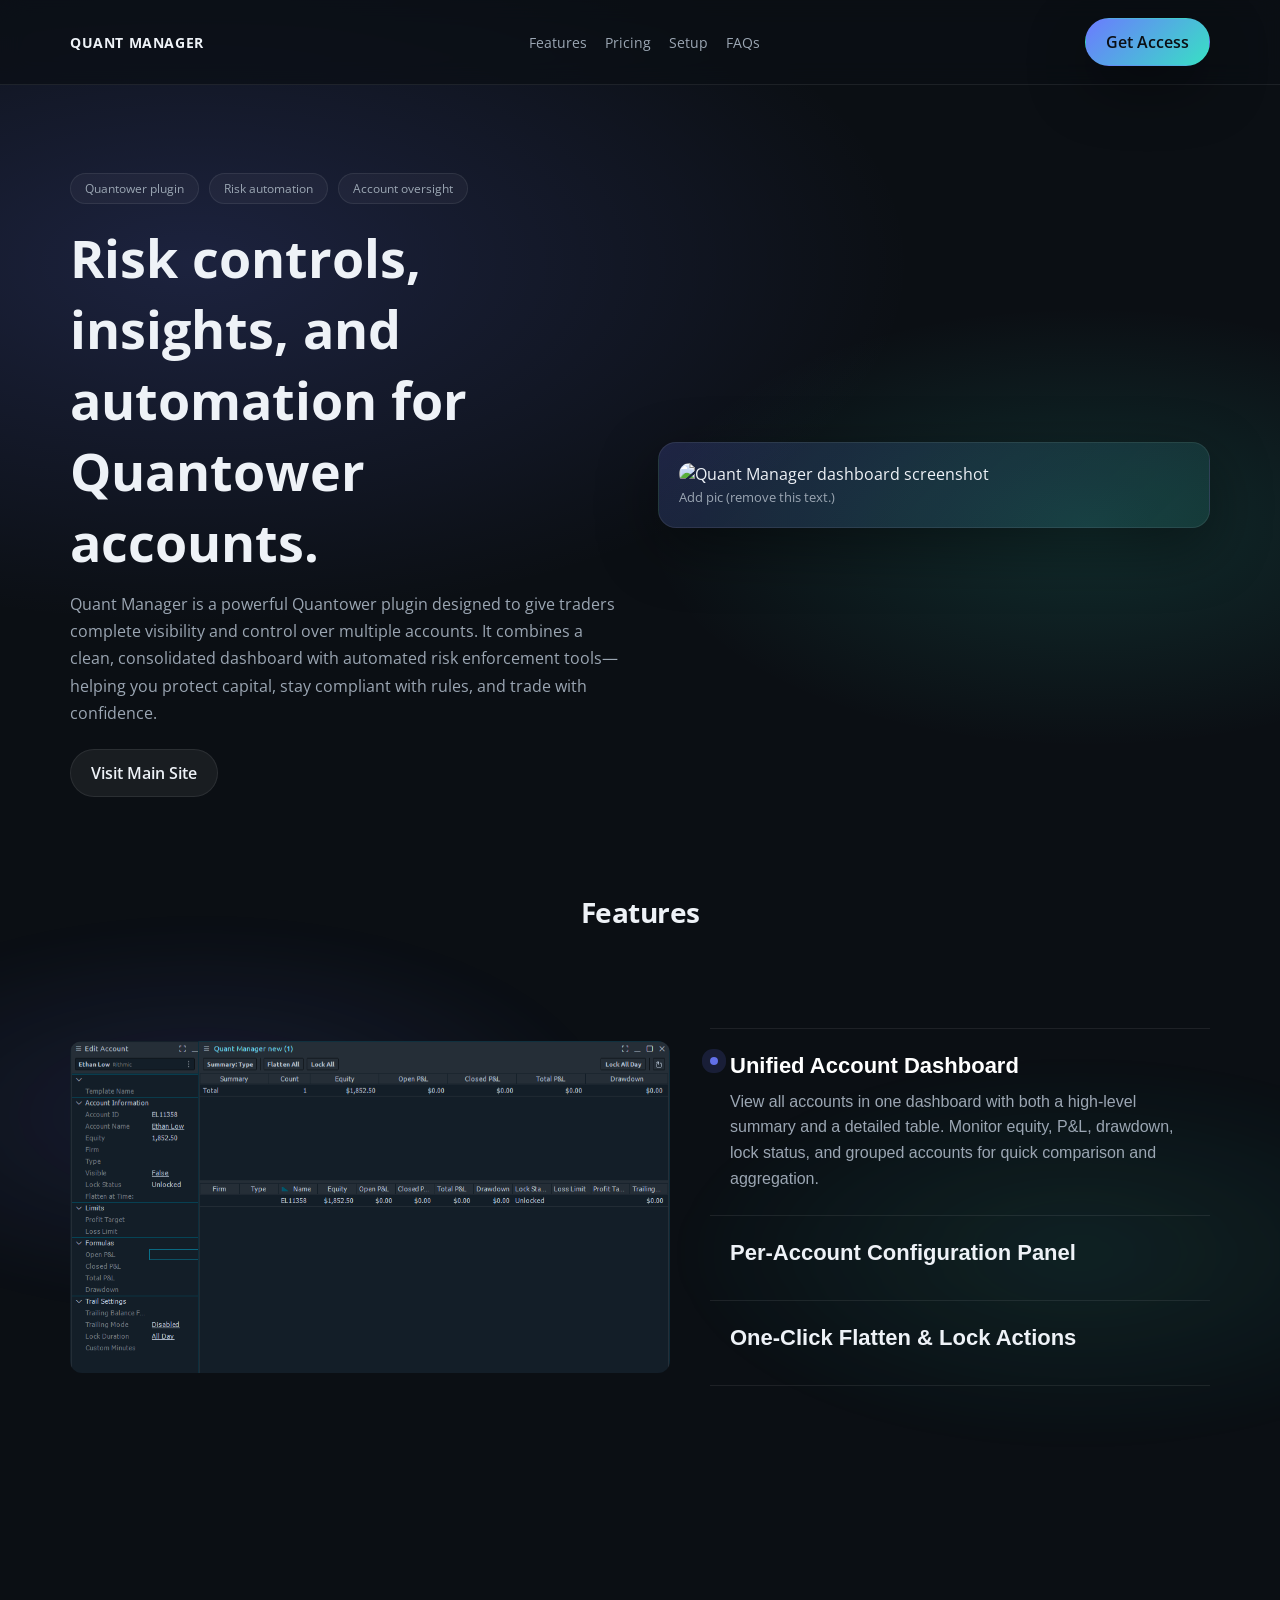
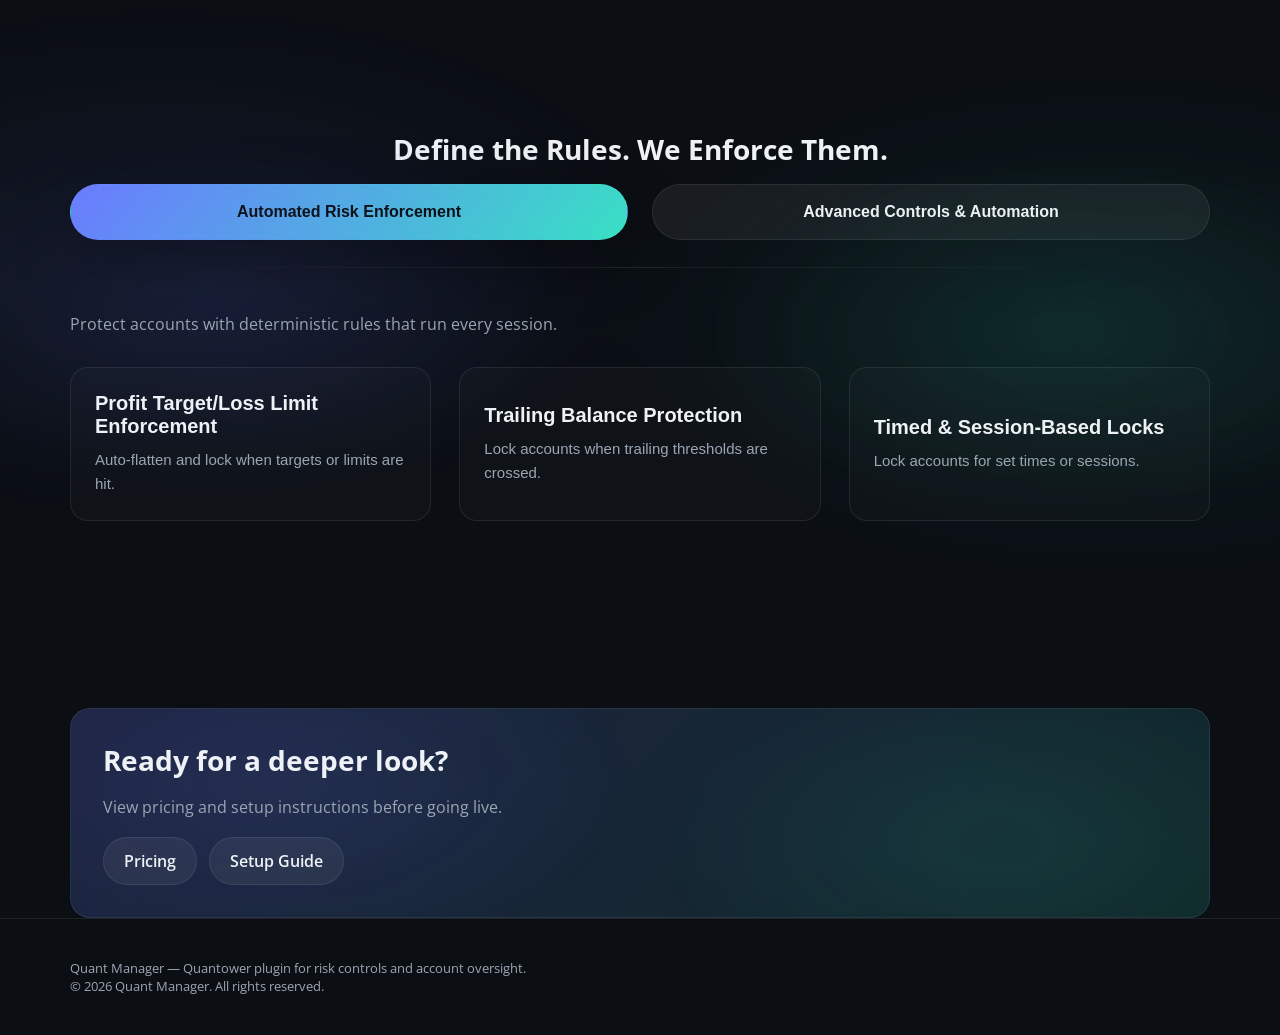
==== index.html @ 59a8fda4 "Add files via upload" ====
<!DOCTYPE html>
<html lang="en">
  <head>
    <meta charset="UTF-8" />
    <meta name="viewport" content="width=device-width, initial-scale=1" />
    <title>Quant Manager — Risk Controls for Quantower</title>
    <meta name="description" content="Quant Manager is a Quantower plugin for account oversight, risk enforcement, scheduled flattening, and formula-driven metrics." />
    <link rel="stylesheet" href="./styles.css" />
  </head>
  <body>
    <header class="nav">
      <div class="container nav-inner">
        <div class="logo">Quant Manager</div>
        <nav class="nav-links">
          <a href="#features">Features</a>
          <a href="./pricing.html">Pricing</a>
          <a href="./setup.html">Setup</a>
          <a href="./faq.html">FAQs</a>
        </nav>
        <a class="btn" href="https://ldqtrading.gumroad.com/l/tpsplugin" target="_blank" rel="noreferrer">Get Access</a>
      </div>
    </header>

    <main class="container">
      <section class="hero fade-section">
        <div>
          <div class="pill-row">
            <span class="pill">Quantower plugin</span>
            <span class="pill">Risk automation</span>
            <span class="pill">Account oversight</span>
          </div>
          <h1>Risk controls, insights, and automation for Quantower accounts.</h1>
          <p>
            Quant Manager is a powerful Quantower plugin designed to give traders complete visibility and control over multiple accounts. 
            It combines a clean, consolidated dashboard with automated risk enforcement tools—helping you protect capital, stay compliant 
            with rules, and trade with confidence.
          </p>
          <div style="display:flex; gap:12px; flex-wrap:wrap;">
            <a class="btn secondary" href="https://ldqtrading.gumroad.com/l/tpsplugin" target="_blank" rel="noreferrer">Visit Main Site</a>
          </div>
        </div>
        <div class="hero-card">
          <img src="./assets/hero-dashboard.png" alt="Quant Manager dashboard screenshot" />
          <small>Add pic (remove this text.)</small>
        </div>
      </section>

      <section id="features" class="section fade-section">
        <h2 class="features-heading">Features</h2>
        <div class="feature-split">
          <div class="feature-image">
            <img
              id="featureImage"
              src="./assets/qmwhole.PNG"
              alt="Unified Account Dashboard"
            />
          </div>
          <div class="feature-list" role="tablist" aria-label="Feature list">
            <button
              class="feature-item is-active"
              type="button"
              role="tab"
              aria-selected="true"
              data-image="./assets/qmwhole.PNG"
              data-alt="Unified Account Dashboard"
              data-description="View all accounts in one dashboard with both a high-level summary and a detailed table. Monitor equity, P&amp;L, drawdown, lock status, and grouped accounts for quick comparison and aggregation."
            >
              <span class="feature-title">Unified Account Dashboard</span>
              <span class="feature-description">View all accounts in one dashboard with both a high-level summary and a detailed table. Monitor equity, P&amp;L, drawdown, lock status, and grouped accounts for quick comparison and aggregation.</span>
            </button>
            <button
              class="feature-item"
              type="button"
              role="tab"
              aria-selected="false"
              data-image="./assets/qmeditacc.PNG"
              data-alt="Per-account configuration panel"
              data-description="Individually configure each account with firm/type classification, risk limits, trailing rules, formulas, and scheduled flatten times. Changes save automatically and update the dashboard in real time."
            >
              <span class="feature-title">Per-Account Configuration Panel</span>
              <span class="feature-description">Individually configure each account with firm/type classification, risk limits, trailing rules, formulas, and scheduled flatten times. Changes save automatically and update the dashboard in real time.</span>
            </button>
            <button
              class="feature-item"
              type="button"
              role="tab"
              aria-selected="false"
              data-image="./assets/qmlockaction.png"
              data-alt="Click flatten action"
              data-size="compact"
              data-description="Instantly flatten positions or lock accounts from the toolbar or context menu. Apply actions to single or multiple accounts to respond quickly to risk events or rule violations."
            >
              <span class="feature-title">One-Click Flatten &amp; Lock Actions</span>
              <span class="feature-description">Instantly flatten positions or lock accounts from the toolbar or context menu. Apply actions to single or multiple accounts to respond quickly to risk events or rule violations.</span>
            </button>
          </div>
        </div>
      </section>

      <section class="section enforcement-section fade-section">
        <h2 class="enforcement-heading">Define the Rules. We Enforce Them.</h2>
        <div class="section-toggle" role="tablist" aria-label="Control sections">
          <button class="toggle-btn is-active" type="button" role="tab" aria-selected="true" data-panel="enforcement">
            Automated Risk Enforcement
          </button>
          <button class="toggle-btn" type="button" role="tab" aria-selected="false" data-panel="advanced">
            Advanced Controls &amp; Automation
          </button>
        </div>
        <div class="toggle-panel is-active" data-panel="enforcement">
          <p class="muted">Protect accounts with deterministic rules that run every session.</p>
          <div class="feature-grid">
            <button
              class="mini-feature"
              type="button"
              data-title="Profit Target/Loss Limit Enforcement"
              data-full="If a profit target is hit or the loss limit is breached, the account is immediately flattened and locked for the remainder of the day."
            >
              <strong>Profit Target/Loss Limit Enforcement</strong>
              <span>Auto-flatten and lock when targets or limits are hit.</span>
            </button>
            <button
              class="mini-feature"
              type="button"
              data-title="Trailing Balance Protection"
              data-full="Enable custom trailing balance rules based on realized or unrealized P&amp;L. When the trailing threshold is crossed, the account is locked for a configurable duration, helping protect gains as equity grows."
            >
              <strong>Trailing Balance Protection</strong>
              <span>Lock accounts when trailing thresholds are crossed.</span>
            </button>
            <button
              class="mini-feature"
              type="button"
              data-title="Timed &amp; Session-Based Locks"
              data-full="Lock accounts until a specific time or for predefined session durations. Optional auto-flattening ensures no positions remain open when a lock activates."
            >
              <strong>Timed &amp; Session-Based Locks</strong>
              <span>Lock accounts for set times or sessions.</span>
            </button>
          </div>
        </div>
        <div class="toggle-panel" data-panel="advanced">
          <p class="muted">Customize controls, schedules, and automation for every account.</p>
          <div class="feature-grid">
            <button
              class="mini-feature"
              type="button"
              data-title="Scheduled Flattening"
              data-full="Schedule accounts to flatten at a specific date and time. The scheduler runs automatically and updates future flatten events after execution."
            >
              <strong>Scheduled Flattening</strong>
              <span>Schedule automatic account flattening.</span>
            </button>
            <button
              class="mini-feature"
              type="button"
              data-title="Formula-Driven Metrics"
              data-full="Customize how key metrics are calculated using editable formulas (e.g., [openpnl], IF(), MAX(), MIN()). Define your own logic for Open, Closed, and Total P&amp;L, drawdown, and trailing balance calculations."
            >
              <strong>Formula-Driven Metrics</strong>
              <span>Define custom P&amp;L and drawdown logic.</span>
            </button>
            <button
              class="mini-feature"
              type="button"
              data-title="Templates &amp; Bulk Apply"
              data-full="Create templates that bundle classifications, limits, and formulas. Apply them to multiple accounts at once via the context menu for fast, consistent setup across all accounts."
            >
              <strong>Templates &amp; Bulk Apply</strong>
              <span>Apply bundled settings across accounts.</span>
            </button>
          </div>
        </div>
      </section>

      <section class="section callout fade-section">
        <h2>Ready for a deeper look?</h2>
        <p class="muted">
          View pricing and setup instructions before going live.
        </p>
        <div style="display:flex; gap:12px; flex-wrap:wrap; margin-top:12px;">
          <a class="btn hover-accent" href="./pricing.html">Pricing</a>
          <a class="btn secondary hover-accent" href="./setup.html">Setup Guide</a>
        </div>
      </section>
    </main>

    <footer class="footer">
      <div class="container">
        <div>Quant Manager — Quantower plugin for risk controls and account oversight.</div>
        <div class="muted">© 2026 Quant Manager. All rights reserved.</div>
      </div>
    </footer>
    <div class="feature-modal" aria-hidden="true">
      <div class="feature-modal-card" role="dialog" aria-modal="true" aria-labelledby="featureModalTitle">
        <button class="feature-modal-close" type="button" aria-label="Close modal">×</button>
        <h3 id="featureModalTitle">Feature</h3>
        <p id="featureModalBody"></p>
      </div>
    </div>
    <script>
      const featureItems = Array.from(document.querySelectorAll(".feature-item"));
      const featureImage = document.getElementById("featureImage");
      const featureImageWrap = document.querySelector(".feature-image");
      const toggleButtons = Array.from(document.querySelectorAll(".toggle-btn"));
      const togglePanels = Array.from(document.querySelectorAll(".toggle-panel"));
      const miniFeatures = Array.from(document.querySelectorAll(".mini-feature"));
      const featureModal = document.querySelector(".feature-modal");
      const featureModalTitle = document.getElementById("featureModalTitle");
      const featureModalBody = document.getElementById("featureModalBody");
      const featureModalClose = document.querySelector(".feature-modal-close");

      featureItems.forEach((item) => {
        item.addEventListener("click", () => {
          featureItems.forEach((el) => {
            el.classList.remove("is-active");
            el.setAttribute("aria-selected", "false");
          });
          item.classList.add("is-active");
          item.setAttribute("aria-selected", "true");
          featureImage.src = item.dataset.image;
          featureImage.alt = item.dataset.alt;
          featureImageWrap.classList.toggle("is-compact", item.dataset.size === "compact");
        });
      });

      toggleButtons.forEach((button) => {
        button.addEventListener("click", () => {
          toggleButtons.forEach((el) => {
            el.classList.remove("is-active");
            el.setAttribute("aria-selected", "false");
          });
          togglePanels.forEach((panel) => panel.classList.remove("is-active"));
          button.classList.add("is-active");
          button.setAttribute("aria-selected", "true");
          const target = button.dataset.panel;
          const panel = togglePanels.find((item) => item.dataset.panel === target);
          if (panel) {
            panel.classList.add("is-active");
          }
        });
      });

      const openFeatureModal = (title, body) => {
        featureModalTitle.textContent = title;
        featureModalBody.textContent = body;
        featureModal.classList.add("is-open");
        featureModal.setAttribute("aria-hidden", "false");
        document.body.classList.add("modal-open");
      };

      const closeFeatureModal = () => {
        featureModal.classList.remove("is-open");
        featureModal.setAttribute("aria-hidden", "true");
        document.body.classList.remove("modal-open");
      };

      miniFeatures.forEach((item) => {
        item.addEventListener("click", () => {
          openFeatureModal(item.dataset.title, item.dataset.full);
        });
      });

      featureModalClose.addEventListener("click", closeFeatureModal);
      featureModal.addEventListener("click", (event) => {
        if (event.target === featureModal) {
          closeFeatureModal();
        }
      });
      document.addEventListener("keydown", (event) => {
        if (event.key === "Escape" && featureModal.classList.contains("is-open")) {
          closeFeatureModal();
        }
      });

      const fadeSections = document.querySelectorAll(".fade-section");
      if ("IntersectionObserver" in window) {
        const fadeObserver = new IntersectionObserver(
          (entries) => {
            entries.forEach((entry) => {
              entry.target.classList.toggle("is-visible", entry.isIntersecting);
            });
          },
          { threshold: 0.25, rootMargin: "0px 0px -10% 0px" }
        );
        fadeSections.forEach((section) => fadeObserver.observe(section));
      } else {
        fadeSections.forEach((section) => section.classList.add("is-visible"));
      }
    </script>
  </body>
</html>
---- styles.css ----
@import url("https://fonts.googleapis.com/css2?family=Open+Sans:wght@400;600;700&display=swap");
/* Quant Manager marketing site styles */
:root {
  --bg: #0b0f14;
  --bg-soft: #0f141c;
  --panel: rgba(255, 255, 255, 0.04);
  --text: #eef2f7;
  --muted: #9ba6b3;
  --accent: #6b7bff;
  --accent-2: #38e0c4;
  --accent-3: #f6c94c;
  --border: rgba(255, 255, 255, 0.08);
  --shadow: 0 20px 60px rgba(0, 0, 0, 0.4);
}

* {
  box-sizing: border-box;
}

html, body {
  margin: 0;
  padding: 0;
  font-family: "Open Sans", "Segoe UI", Arial, sans-serif;
  background: radial-gradient(1200px 600px at 15% 10%, rgba(107, 123, 255, 0.18), transparent 60%),
    radial-gradient(800px 400px at 85% 20%, rgba(56, 224, 196, 0.14), transparent 55%),
    var(--bg);
  color: var(--text);
}

a {
  color: inherit;
  text-decoration: none;
}

img {
  max-width: 100%;
  display: block;
  border-radius: 12px;
}

.container {
  width: min(1140px, 92%);
  margin: 0 auto;
}

.nav {
  position: sticky;
  top: 0;
  backdrop-filter: blur(12px);
  background: rgba(11, 15, 20, 0.7);
  border-bottom: 1px solid var(--border);
  z-index: 10;
}

.nav-inner {
  display: flex;
  align-items: center;
  justify-content: space-between;
  padding: 18px 0;
}

.logo {
  font-weight: 700;
  letter-spacing: 0.6px;
  text-transform: uppercase;
  font-size: 14px;
}

.nav-links {
  display: flex;
  gap: 18px;
  font-size: 14px;
  color: var(--muted);
}

.nav-links a:hover {
  color: var(--text);
}

.btn {
  display: inline-flex;
  align-items: center;
  gap: 10px;
  padding: 12px 20px;
  border-radius: 999px;
  border: 1px solid transparent;
  background: linear-gradient(135deg, var(--accent), var(--accent-2));
  color: #0b0f14;
  font-weight: 600;
  box-shadow: var(--shadow);
}

.btn.secondary {
  background: rgba(255, 255, 255, 0.06);
  border-color: var(--border);
  color: var(--text);
  box-shadow: none;
}

.btn.hover-accent {
  background: rgba(255, 255, 255, 0.06);
  border-color: var(--border);
  color: var(--text);
  box-shadow: none;
}

.btn.hover-accent:hover {
  background: linear-gradient(135deg, var(--accent), var(--accent-2));
  border-color: transparent;
  color: #0b0f14;
  box-shadow: var(--shadow);
}

.hero {
  padding: 88px 0 40px;
  display: grid;
  gap: 36px;
  grid-template-columns: repeat(auto-fit, minmax(280px, 1fr));
  align-items: center;
}

.hero h1 {
  font-size: clamp(30px, 4.2vw, 52px);
  margin: 0 0 14px;
}

.hero p {
  color: var(--muted);
  line-height: 1.7;
  margin: 0 0 22px;
}

.hero-card {
  background: linear-gradient(135deg, rgba(107, 123, 255, 0.18), rgba(56, 224, 196, 0.12));
  border: 1px solid var(--border);
  border-radius: 18px;
  padding: 20px;
  box-shadow: var(--shadow);
}

.hero-card small {
  color: var(--muted);
}

.section {
  padding: 56px 0;
}

.section h2 {
  margin: 0 0 16px;
  font-size: 28px;
}

.features-heading {
  font-size: clamp(36px, 4.8vw, 56px);
  font-weight: 700;
  letter-spacing: -0.5px;
  margin-bottom: 30px;
  text-align: center;
}

.section p {
  color: var(--muted);
  line-height: 1.6;
}

.grid {
  display: grid;
  gap: 22px;
  grid-template-columns: repeat(auto-fit, minmax(240px, 1fr));
}

.feature-split {
  display: grid;
  grid-template-columns: minmax(360px, 1.2fr) minmax(300px, 1fr);
  gap: 40px;
  align-items: center;
  min-height: 520px;
  position: relative;
}

.feature-split::before {
  content: "";
  position: absolute;
  inset: -200px -160px;
  background: radial-gradient(560px 260px at 20% 40%, rgba(107, 123, 255, 0.16), transparent 75%),
    radial-gradient(560px 260px at 80% 55%, rgba(56, 224, 196, 0.12), transparent 75%);
  filter: blur(24px);
  opacity: 0.8;
  pointer-events: none;
  z-index: 0;
}

.feature-image {
  background: transparent;
  border: 0;
  border-radius: 0;
  padding: 0;
  box-shadow: none;
  position: relative;
  z-index: 1;
}

.feature-image img {
  width: 100%;
  height: auto;
  display: block;
  border-radius: 12px;
}

.feature-image.is-compact img {
  max-height: 280px;
  object-fit: contain;
}

.feature-list {
  display: grid;
  gap: 0;
  border-top: 1px solid rgba(255, 255, 255, 0.08);
  position: relative;
  z-index: 1;
}

.feature-item {
  text-align: left;
  border: 0;
  border-bottom: 1px solid rgba(255, 255, 255, 0.08);
  background: transparent;
  padding: 24px 6px 24px 20px;
  color: var(--text);
  cursor: pointer;
  position: relative;
  transition: color 0.2s ease, transform 0.2s ease;
}

.feature-item:hover {
  color: #ffffff;
  transform: translateY(-1px);
}

.feature-item.is-active {
  color: #ffffff;
}

.feature-item.is-active::before {
  content: "";
  position: absolute;
  left: 0;
  top: 28px;
  width: 8px;
  height: 8px;
  border-radius: 999px;
  background: rgba(107, 123, 255, 0.9);
  box-shadow: 0 0 0 8px rgba(107, 123, 255, 0.15);
}

.feature-title {
  display: block;
  font-size: 22px;
  font-weight: 600;
  margin-bottom: 10px;
}

.feature-description {
  display: none;
  color: var(--muted);
  line-height: 1.6;
  font-size: 16px;
}

.feature-item.is-active .feature-description {
  display: block;
}

.fade-section {
  opacity: 0;
  transform: translateY(26px);
  transition: opacity 0.7s ease, transform 0.7s ease;
  will-change: opacity, transform;
}

.fade-section.is-visible {
  opacity: 1;
  transform: translateY(0);
}

@media (prefers-reduced-motion: reduce) {
  .fade-section {
    opacity: 1;
    transform: none;
    transition: none;
  }
}

.enforcement-section {
  margin-top: 20px;
  min-height: 85vh;
  display: flex;
  flex-direction: column;
  justify-content: center;
  padding: 32px 0;
  position: relative;
  overflow: visible;
}

.enforcement-section::before {
  content: "";
  position: absolute;
  inset: -260px -220px;
  background: radial-gradient(660px 320px at 20% 45%, rgba(107, 123, 255, 0.12), transparent 80%),
    radial-gradient(660px 320px at 80% 50%, rgba(56, 224, 196, 0.1), transparent 80%);
  filter: blur(28px);
  opacity: 0.7;
  pointer-events: none;
  z-index: 0;
}

.enforcement-section > * {
  position: relative;
  z-index: 1;
}

.enforcement-heading {
  text-align: center;
  font-size: clamp(32px, 4.2vw, 56px);
  margin: -12px 0 32px;
}

.section-toggle {
  display: grid;
  grid-template-columns: repeat(auto-fit, minmax(260px, 1fr));
  gap: 24px;
  align-items: stretch;
  margin-bottom: 28px;
  padding-bottom: 28px;
  position: relative;
}

.section-toggle::after {
  content: "";
  position: absolute;
  left: 6%;
  right: 6%;
  bottom: 0;
  height: 1px;
  background: linear-gradient(90deg, transparent, rgba(255, 255, 255, 0.14), transparent);
  opacity: 0.6;
}

.toggle-btn {
  border-radius: 999px;
  padding: 18px 26px;
  border: 1px solid var(--border);
  background: rgba(255, 255, 255, 0.06);
  color: var(--text);
  font-weight: 600;
  font-size: 16px;
  cursor: pointer;
  transition: transform 0.2s ease, border-color 0.2s ease, background 0.2s ease;
}

.toggle-btn:hover {
  transform: translateY(-1px);
  border-color: rgba(107, 123, 255, 0.4);
}

.toggle-btn.is-active {
  border-color: transparent;
  background: linear-gradient(135deg, var(--accent), var(--accent-2));
  color: #0b0f14;
  box-shadow: var(--shadow);
}

.toggle-panel {
  display: none;
  position: relative;
  z-index: 1;
}

.toggle-panel.is-active {
  display: block;
}

.toggle-panel::before {
  content: "";
  position: absolute;
  inset: -140px -120px;
  background: radial-gradient(480px 240px at 20% 30%, rgba(107, 123, 255, 0.12), transparent 75%),
    radial-gradient(480px 240px at 80% 35%, rgba(56, 224, 196, 0.1), transparent 75%);
  filter: blur(22px);
  opacity: 0.75;
  pointer-events: none;
  z-index: 0;
}

.toggle-panel > * {
  position: relative;
  z-index: 1;
}

.feature-grid {
  margin-top: 30px;
  display: grid;
  gap: 28px;
  grid-template-columns: repeat(auto-fit, minmax(260px, 1fr));
}

.mini-feature {
  border-radius: 18px;
  border: 1px solid rgba(255, 255, 255, 0.08);
  background: rgba(255, 255, 255, 0.02);
  padding: 24px;
  text-align: left;
  color: var(--text);
  cursor: pointer;
  transition: transform 0.2s ease, border-color 0.2s ease, background 0.2s ease;
}

.mini-feature:hover {
  transform: translateY(-2px);
  border-color: rgba(107, 123, 255, 0.45);
  background: rgba(107, 123, 255, 0.08);
}

.mini-feature strong {
  display: block;
  font-size: 20px;
  margin-bottom: 10px;
}

.mini-feature span {
  color: var(--muted);
  line-height: 1.6;
  font-size: 15px;
}

.feature-modal {
  position: fixed;
  inset: 0;
  display: flex;
  align-items: center;
  justify-content: center;
  background: rgba(8, 12, 18, 0.6);
  opacity: 0;
  pointer-events: none;
  transition: opacity 0.2s ease;
  z-index: 999;
}

.feature-modal.is-open {
  opacity: 1;
  pointer-events: auto;
}

.feature-modal-card {
  width: min(620px, 92vw);
  background: linear-gradient(145deg, rgba(38, 52, 77, 0.95), rgba(20, 28, 44, 0.98));
  border: 1px solid rgba(255, 255, 255, 0.08);
  border-radius: 20px;
  padding: 28px;
  box-shadow: 0 30px 80px rgba(0, 0, 0, 0.45);
  position: relative;
}

.feature-modal-card h3 {
  margin-top: 0;
  font-size: 24px;
}

.feature-modal-card p {
  color: rgba(255, 255, 255, 0.85);
  line-height: 1.6;
  margin-bottom: 0;
}

.feature-modal-close {
  position: absolute;
  right: 18px;
  top: 16px;
  width: 36px;
  height: 36px;
  border-radius: 999px;
  border: 0;
  background: rgba(255, 255, 255, 0.12);
  color: #fff;
  cursor: pointer;
  font-size: 20px;
}

.modal-open {
  overflow: hidden;
}

.card {
  background: var(--panel);
  border: 1px solid var(--border);
  border-radius: 18px;
  padding: 20px;
  box-shadow: var(--shadow);
  backdrop-filter: blur(8px);
}

.card h3 {
  margin: 0 0 8px;
  font-size: 18px;
}

.card p {
  margin: 0;
  color: var(--muted);
  line-height: 1.5;
}

.callout {
  border-radius: 20px;
  padding: 32px;
  background: linear-gradient(135deg, rgba(107, 123, 255, 0.2), rgba(56, 224, 196, 0.12));
  border: 1px solid var(--border);
  position: relative;
  overflow: hidden;
}

.callout::before {
  content: "";
  position: absolute;
  inset: -180px -150px;
  background: radial-gradient(480px 240px at 25% 45%, rgba(107, 123, 255, 0.14), transparent 75%),
    radial-gradient(480px 240px at 75% 55%, rgba(56, 224, 196, 0.11), transparent 75%);
  filter: blur(20px);
  opacity: 0.8;
  pointer-events: none;
  z-index: 0;
}

.callout > * {
  position: relative;
  z-index: 1;
}

.pricing {
  display: grid;
  gap: 20px;
  grid-template-columns: repeat(auto-fit, minmax(220px, 1fr));
}

.pricing-pills {
  display: grid;
  gap: 18px;
  grid-template-columns: repeat(auto-fit, minmax(220px, 1fr));
  align-items: stretch;
}

.pricing-cta {
  display: flex;
  justify-content: center;
  padding-top: 18px;
}

.pricing-pill {
  display: flex;
  align-items: center;
  gap: 18px;
  padding: 18px 22px;
  border-radius: 14px;
  border: 1px solid rgba(255, 255, 255, 0.18);
  background: rgba(0, 0, 0, 0.25);
  box-shadow: 0 18px 40px rgba(0, 0, 0, 0.35);
}

.pill-price {
  min-width: 86px;
  height: 46px;
  padding: 0 16px;
  border-radius: 999px;
  border: 1px solid rgba(255, 255, 255, 0.35);
  display: inline-flex;
  align-items: center;
  justify-content: center;
  font-weight: 700;
  color: #ffffff;
  background: rgba(0, 0, 0, 0.25);
}

.pill-meta strong {
  font-size: 18px;
  color: #ffffff;
}

.price-card {
  padding: 24px;
  border-radius: 18px;
  background: var(--panel);
  border: 1px solid var(--border);
  box-shadow: var(--shadow);
  position: relative;
  overflow: hidden;
}

.price-card::before {
  content: "";
  position: absolute;
  inset: 0;
  background: radial-gradient(300px 120px at 20% 0%, rgba(107, 123, 255, 0.18), transparent 60%),
    radial-gradient(240px 120px at 90% 10%, rgba(56, 224, 196, 0.18), transparent 60%);
  opacity: 0;
  transition: opacity 0.3s ease;
}

.price-card:hover::before {
  opacity: 1;
}

.price {
  font-size: 32px;
  font-weight: 700;
}

.muted {
  color: var(--muted);
}

.footer {
  padding: 40px 0;
  border-top: 1px solid var(--border);
  color: var(--muted);
  font-size: 13px;
}

.page-hero {
  padding: 64px 0 12px;
}

.breadcrumbs {
  color: var(--muted);
  font-size: 13px;
}

.faq-item {
  border-bottom: 1px solid var(--border);
  padding: 16px 0;
}

.faq-item h4 {
  margin: 0 0 6px;
}

.setup-step {
  display: grid;
  gap: 10px;
  padding: 16px 0;
  border-bottom: 1px solid var(--border);
}

.faq-item,
.setup-step {
  background: rgba(255, 255, 255, 0.02);
  border-radius: 14px;
  padding: 16px 18px;
}

.faq-item + .faq-item,
.setup-step + .setup-step {
  margin-top: 12px;
}

.pricing .price-card h3 {
  margin: 0 0 6px;
}

.pricing .price-card .muted {
  margin-bottom: 10px;
}

.pill-row {
  display: flex;
  flex-wrap: wrap;
  gap: 10px;
  margin-bottom: 18px;
}

.pill {
  padding: 6px 14px;
  border-radius: 999px;
  font-size: 12px;
  border: 1px solid var(--border);
  color: var(--muted);
  background: rgba(255, 255, 255, 0.04);
}

.hero-metrics {
  display: grid;
  grid-template-columns: repeat(auto-fit, minmax(160px, 1fr));
  gap: 12px;
  margin-top: 18px;
}

.metric {
  background: rgba(255, 255, 255, 0.04);
  border: 1px solid var(--border);
  padding: 12px 14px;
  border-radius: 14px;
}

.metric strong {
  display: block;
  font-size: 16px;
}

.feature-row {
  display: flex;
  flex-direction: row-reverse;
  gap: 14px;
  margin-top: 18px;
  flex-wrap: wrap;
}

.feature-pill {
  flex: 1 1 180px;
  background: rgba(255, 255, 255, 0.05);
  border: 1px solid var(--border);
  border-radius: 16px;
  padding: 12px 14px;
  min-width: 180px;
}

.feature-pill strong {
  display: block;
  font-size: 14px;
  margin-bottom: 4px;
}

.accent-section {
  margin: 48px 0;
  padding: 32px;
  border-radius: 22px;
  background: linear-gradient(135deg, rgba(107, 123, 255, 0.18), rgba(246, 201, 76, 0.12));
  border: 1px solid var(--border);
}

.accent-section h2 {
  margin-top: 0;
}

.feature-showcase {
  display: grid;
  gap: 18px;
  grid-template-columns: repeat(auto-fit, minmax(240px, 1fr));
  margin-top: 18px;
}

.showcase-card {
  background: var(--panel);
  border: 1px solid var(--border);
  border-radius: 18px;
  padding: 16px;
  box-shadow: var(--shadow);
  display: grid;
  gap: 12px;
}

.showcase-media {
  border-radius: 14px;
  overflow: hidden;
  border: 1px solid rgba(255, 255, 255, 0.05);
  background: rgba(255, 255, 255, 0.02);
}

.showcase-media img {
  border-radius: 0;
  width: 100%;
  height: 180px;
  object-fit: cover;
}

@media (max-width: 720px) {
  .nav-links {
    display: none;
  }

  .feature-split {
    grid-template-columns: 1fr;
    min-height: auto;
    gap: 24px;
  }
}
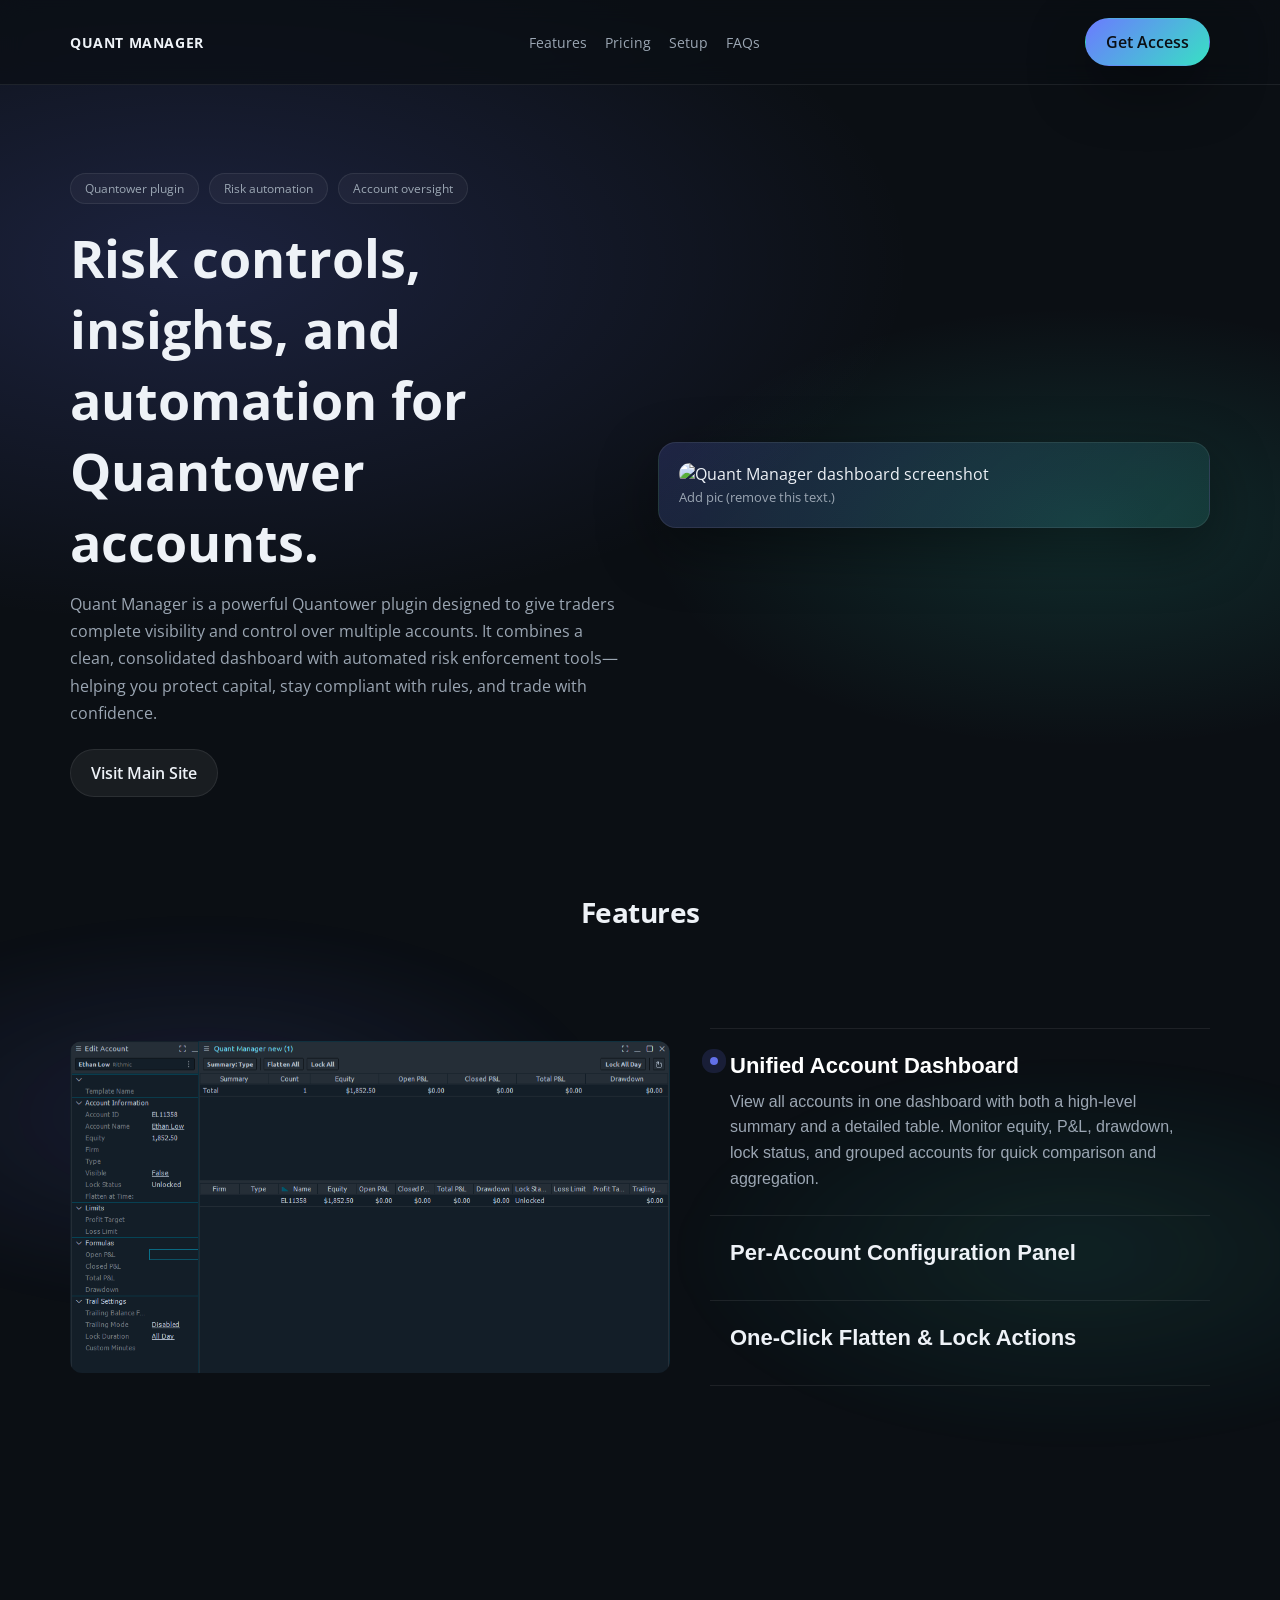
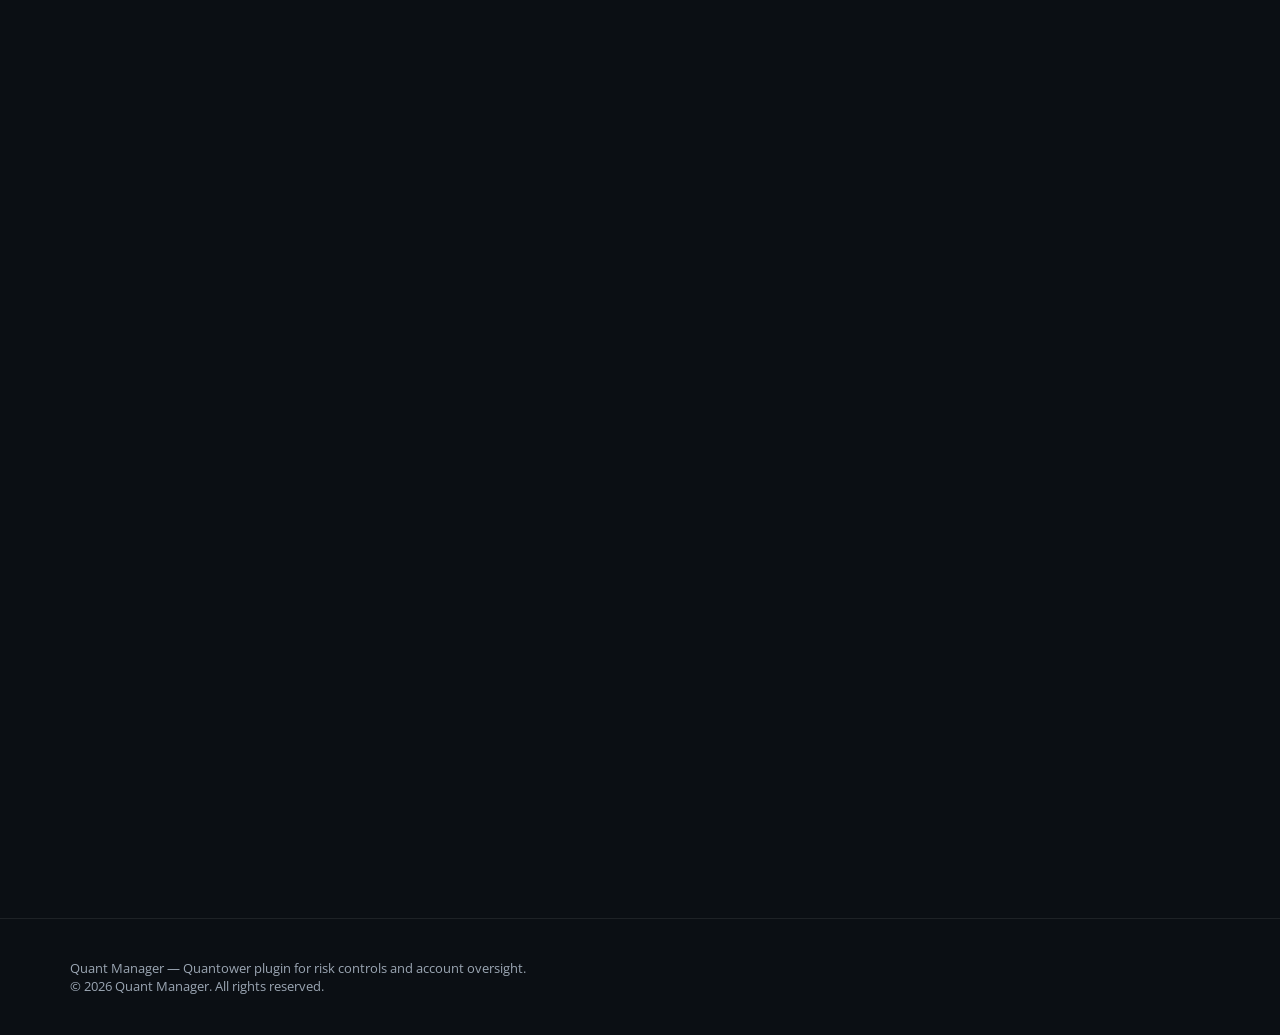
==== commit d9c83129: "Preload feature images" ====
--- a/index.html
+++ b/index.html
@@ -210,6 +210,22 @@
       const featureModalBody = document.getElementById("featureModalBody");
       const featureModalClose = document.querySelector(".feature-modal-close");
 
+      const preloadFeatureImages = () => {
+        const sources = new Set(
+          featureItems.map((item) => item.dataset.image).filter(Boolean)
+        );
+        sources.forEach((src) => {
+          const img = new Image();
+          img.src = src;
+        });
+      };
+
+      if (document.readyState === "loading") {
+        document.addEventListener("DOMContentLoaded", preloadFeatureImages);
+      } else {
+        preloadFeatureImages();
+      }
+
       featureItems.forEach((item) => {
         item.addEventListener("click", () => {
           featureItems.forEach((el) => {
